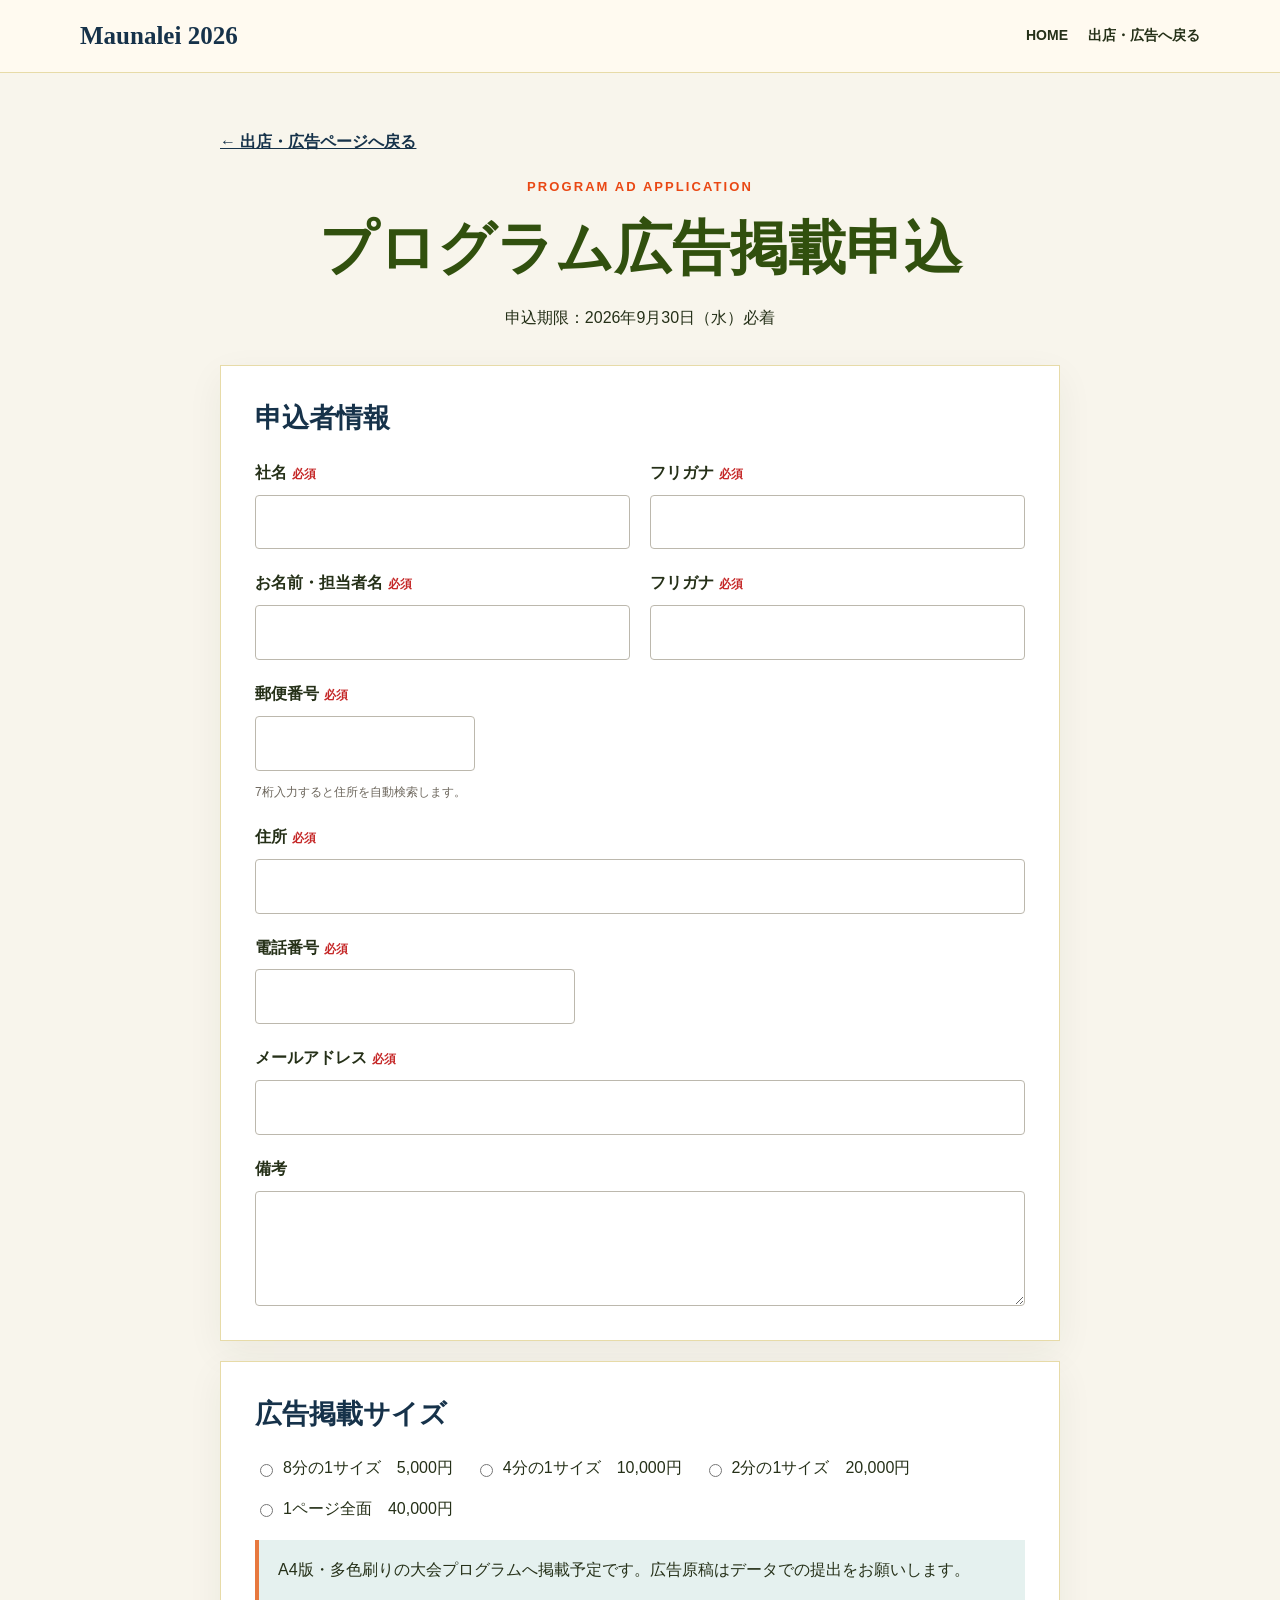
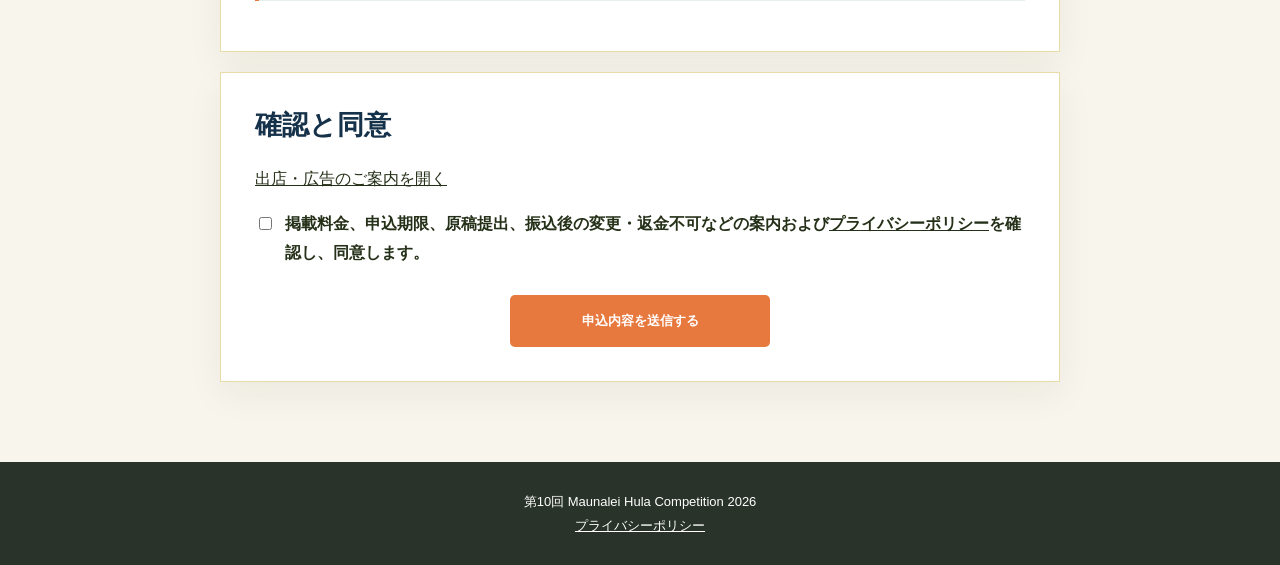
==== 【Web公開用】このフォルダをNetlifyへアップロード/apply-ad.html @ 2a43e530 "Add files via upload" ====
<!doctype html><html lang="ja"><head><meta charset="utf-8"><meta name="viewport" content="width=device-width,initial-scale=1"><title>広告掲載申込｜Maunalei 2026</title><link rel="stylesheet" href="assets/css/style.css"><link rel="stylesheet" href="assets/css/themes.css"><link rel="stylesheet" href="assets/css/forms.css"><link rel="stylesheet" href="assets/css/postal.css"></head><body class="theme-vendor form-page"><header class="site-header"><div class="wrap nav"><a class="brand" href="index.html">Maunalei 2026</a><nav class="nav-links"><a href="index.html">HOME</a><a href="vendor-ad.html">出店・広告へ戻る</a></nav></div></header><main class="form-shell"><a class="back-link" href="vendor-ad.html">← 出店・広告ページへ戻る</a><div class="form-intro"><div class="eyebrow">PROGRAM AD APPLICATION</div><h1>プログラム広告掲載申込</h1><p>申込期限：2026年9月30日（水）必着</p></div>
<form data-application-form data-endpoint="https://script.google.com/macros/s/AKfycbw7KY9fPg0mv81CqtZXrT9VL-wECksbl3kH8fdO5yrPOj6KPlvKmMsAXlHDS20a4E1LGg/exec" action="https://script.google.com/macros/s/AKfycbw7KY9fPg0mv81CqtZXrT9VL-wECksbl3kH8fdO5yrPOj6KPlvKmMsAXlHDS20a4E1LGg/exec" method="post" target="submission-frame"><input type="hidden" name="formType" value="ad"><section class="form-card"><h2>申込者情報</h2><div class="fields"><div class="field"><label>社名<span class="required">必須</span></label><input name="companyName" required></div><div class="field"><label>フリガナ<span class="required">必須</span></label><input name="companyKana" required></div><div class="field"><label>お名前・担当者名<span class="required">必須</span></label><input name="contactName" required></div><div class="field"><label>フリガナ<span class="required">必須</span></label><input name="contactKana" required></div><div class="field full postal-compact"><label>郵便番号<span class="required">必須</span></label><input name="postalCode" required></div><div class="field full"><label>住所<span class="required">必須</span></label><input name="address" required></div><div class="field full phone-compact"><label>電話番号<span class="required">必須</span></label><input name="phone" type="tel" required></div><div class="field full"><label>メールアドレス<span class="required">必須</span></label><input name="email" type="email" required></div><div class="field full"><label>備考</label><textarea name="notes"></textarea></div></div></section>
<section class="form-card"><h2>広告掲載サイズ</h2><div class="choices"><label class="choice"><input type="radio" name="adSize" value="8分の1サイズ 5,000円" required>8分の1サイズ　5,000円</label><label class="choice"><input type="radio" name="adSize" value="4分の1サイズ 10,000円">4分の1サイズ　10,000円</label><label class="choice"><input type="radio" name="adSize" value="2分の1サイズ 20,000円">2分の1サイズ　20,000円</label><label class="choice"><input type="radio" name="adSize" value="1ページ全面 40,000円">1ページ全面　40,000円</label></div><p class="form-note">A4版・多色刷りの大会プログラムへ掲載予定です。広告原稿はデータでの提出をお願いします。</p></section>
<section class="form-card"><h2>確認と同意</h2><p><a href="assets/docs/vendor-ad-guide.pdf" target="_blank" rel="noopener">出店・広告のご案内を開く</a></p><label class="agreement"><input type="checkbox" name="agreement" value="同意する" required><span>掲載料金、申込期限、原稿提出、振込後の変更・返金不可などの案内および<a href="privacy.html" target="_blank" rel="noopener">プライバシーポリシー</a>を確認し、同意します。</span></label><div class="submit-row"><button class="button" type="submit">申込内容を送信する</button></div><p class="form-status" role="status"></p></section></form><iframe name="submission-frame" hidden></iframe></main><footer class="site-footer"><div>第10回 Maunalei Hula Competition 2026</div><a href="privacy.html">プライバシーポリシー</a></footer><script src="assets/js/forms.js"></script></body></html>
---- 【Web公開用】このフォルダをNetlifyへアップロード/assets/css/style.css ----
:root{--green:#31500e;--green2:#55791d;--yellow:#ffd41f;--orange:#e94814;--cream:#fffaf0;--ink:#253018;--brown:#51443b;--navy:#16324a;--line:#e7dba8;--white:#fff;--max:1120px}*{box-sizing:border-box}html{scroll-behavior:smooth}body{margin:0;background:var(--cream);color:var(--ink);font-family:"Noto Sans JP","Yu Gothic",sans-serif;line-height:1.8}img{display:block;max-width:100%;height:auto}a{color:inherit}.wrap{width:min(var(--max),calc(100% - 40px));margin:auto}.site-header{position:sticky;top:0;z-index:30;background:rgba(255,250,240,.96);border-bottom:1px solid var(--line);backdrop-filter:blur(10px)}.nav{min-height:72px;display:flex;align-items:center;justify-content:space-between;gap:24px}.brand{font:800 25px Georgia,serif;color:var(--green);text-decoration:none}.nav-links{display:flex;align-items:center;gap:20px}.nav-links a{text-decoration:none;font-size:14px;font-weight:800}.menu-button{display:none;border:0;background:var(--green);color:#fff;padding:9px 13px;border-radius:4px;font-weight:800}.hero{padding:100px 0;background:linear-gradient(135deg,var(--yellow),#fff2a1);overflow:hidden}.hero-grid{display:grid;grid-template-columns:1.15fr .85fr;gap:55px;align-items:center}.eyebrow{font-size:13px;letter-spacing:.16em;font-weight:900;color:var(--orange)}h1,h2,h3{line-height:1.35}h1,h2{font-family:"Yu Mincho",serif}h1{margin:12px 0;font-size:clamp(46px,8vw,98px);color:var(--green)}h1 small{display:block;font:800 clamp(24px,4vw,48px)/1.3 "Noto Sans JP",sans-serif}.lead{font-family:"Yu Mincho",serif;font-size:clamp(19px,2.4vw,28px);font-weight:700}.meta{display:flex;flex-wrap:wrap;gap:10px;margin-top:25px}.pill{padding:6px 13px;border:1px solid var(--green);border-radius:999px;background:#ffffff88;font-weight:800}.section{padding:88px 0}.alt{background:#fff2ad}.dark{background:var(--brown);color:#fff}.navy{background:var(--navy);color:#fff}.section-head{text-align:center;max-width:780px;margin:0 auto 42px}.section-head h2{margin:7px 0;font-size:clamp(32px,5vw,52px)}.grid-2,.grid-3,.grid-4{display:grid;gap:22px}.grid-2{grid-template-columns:repeat(2,1fr)}.grid-3{grid-template-columns:repeat(3,1fr)}.grid-4{grid-template-columns:repeat(4,1fr)}.card{background:#fff;border:1px solid var(--line);padding:30px;color:var(--ink)}.card h3{font-size:25px;margin:7px 0}.card .tag{color:var(--orange);font-size:12px;letter-spacing:.12em;font-weight:900}.facts .card{border-top:5px solid var(--green)}.button-row{display:flex;flex-wrap:wrap;justify-content:center;gap:12px;margin-top:30px}.button{display:inline-flex;align-items:center;justify-content:center;min-height:52px;padding:11px 23px;border-radius:5px;background:var(--orange);color:#fff;text-decoration:none;font-weight:900}.button.line{background:#06c755}.button.secondary{background:#fff;color:var(--green);border:1px solid var(--green)}.button.pending{background:#9a9488;cursor:not-allowed}.split{display:grid;grid-template-columns:1fr 1fr;gap:55px;align-items:center}.flyer{max-width:520px;margin:auto;border:10px solid #fff;box-shadow:0 18px 50px #49530f33}.illustration{max-width:430px;margin:auto;background:#fff;padding:20px}.notice{margin-top:25px;padding:20px 24px;background:#fff;border-left:5px solid var(--orange);color:var(--ink)}details{background:#fff;border:1px solid var(--line);color:var(--ink);margin:12px 0}summary{cursor:pointer;padding:18px 22px;font-weight:900}.detail{padding:0 22px 20px}.contact{text-align:center}.contact address{font-style:normal}.contact .button-row{margin-top:22px}.site-footer{padding:28px 20px;text-align:center;background:#293329;color:#fff;font-size:13px}.page-hero{padding:90px 0;text-align:center;background:linear-gradient(135deg,#29480a,#5d8224);color:#fff}.page-hero h1{color:#fff;font-size:clamp(38px,7vw,72px)}.page-hero .eyebrow{color:var(--yellow)}.price{font-size:25px;font-weight:900}.steps{counter-reset:step}.step:before{counter-increment:step;content:"0" counter(step);display:block;font:700 38px Georgia;color:#a9b78a}.check-list{padding-left:1.25em}.check-list li{margin:7px 0}@media(max-width:820px){.hero-grid,.split{grid-template-columns:1fr}.grid-4,.grid-3{grid-template-columns:repeat(2,1fr)}.nav-links{display:none;position:absolute;top:72px;left:0;right:0;padding:18px 20px;background:var(--cream);border-bottom:1px solid var(--line);flex-direction:column;align-items:stretch}.nav-links.open{display:flex}.menu-button{display:block}.hero{text-align:center;padding:72px 0}.meta{justify-content:center}.section{padding:70px 0}}@media(max-width:560px){.wrap{width:calc(100% - 28px)}.grid-2,.grid-3,.grid-4{grid-template-columns:1fr}.hero{padding:58px 0}.page-hero{padding:65px 0}.section{padding:58px 0}.card{padding:24px}.button{width:100%}.nav{min-height:64px}.nav-links{top:64px}}
---- 【Web公開用】このフォルダをNetlifyへアップロード/assets/css/themes.css ----
body.theme-home{--theme:#31500e;--theme2:#55791d;--accent:#e94814;--soft:#fff2ad}
body.theme-competition{--theme:#284b12;--theme2:#557f21;--accent:#ef6c20;--soft:#f4edbd}
body.theme-lei-photo{--theme:#74435a;--theme2:#a75d78;--accent:#c99832;--soft:#f7e8ee}
body.theme-vendor{--theme:#16324a;--theme2:#167a78;--accent:#e7783e;--soft:#e5f1ef}
body:not(.theme-home) .brand{color:var(--theme)}
body:not(.theme-home) .menu-button{background:var(--theme)}
body:not(.theme-home) .page-hero{background:linear-gradient(135deg,var(--theme),var(--theme2))}
body:not(.theme-home) .page-hero .eyebrow{color:#ffe5a1}
body:not(.theme-home) .section-head .eyebrow,body:not(.theme-home) .card .tag{color:var(--accent)}
body:not(.theme-home) .facts .card{border-top-color:var(--theme)}
body:not(.theme-home) .alt{background:var(--soft)}
body:not(.theme-home) .button:not(.line):not(.pending){background:var(--accent)}
body.theme-lei-photo .dark{background:#5d394a}
body.theme-vendor .navy{background:#16324a}
.contact .line-contact{display:inline-flex;min-width:220px}
.theme-home .hero{position:relative;isolation:isolate}
.theme-home .hero:before{content:"";position:absolute;z-index:0;inset:0;background:url("../images/maunalei-illustration.png") center/130% auto no-repeat;opacity:.14;mix-blend-mode:multiply;pointer-events:none}
.theme-home .hero-grid{position:relative;z-index:1;grid-template-columns:1fr}
.theme-home .hero-grid>div{max-width:790px}
.theme-home .hero .illustration{display:none}
@media(max-width:560px){.contact .line-contact{width:min(100%,300px)}}
@media(max-width:820px){.theme-home .hero:before{inset:0;background-position:center;background-size:auto 135%;opacity:.1}.theme-home .hero-grid>div{max-width:none}}
---- 【Web公開用】このフォルダをNetlifyへアップロード/assets/css/forms.css ----
.form-page{background:#f8f5ec}.form-shell{width:min(840px,calc(100% - 40px));margin:55px auto 80px}.form-intro{text-align:center;margin-bottom:32px}.form-intro h1{font-size:clamp(34px,6vw,58px)}.form-card{background:#fff;border:1px solid var(--line);padding:34px;margin:20px 0;box-shadow:0 12px 35px rgba(34,45,20,.06)}.form-card h2{margin:0 0 22px;font-size:27px;color:var(--theme)}.fields{display:grid;grid-template-columns:1fr 1fr;gap:20px}.field{display:grid;gap:7px}.field.full{grid-column:1/-1}.field label,.fieldset-title{font-weight:900}.required{color:#c52828;font-size:12px;margin-left:5px}.field input,.field select,.field textarea{width:100%;padding:12px 13px;border:1px solid #bcb8ad;border-radius:4px;background:#fff;color:var(--ink);font:inherit}.field textarea{min-height:115px;resize:vertical}.choices{display:flex;flex-wrap:wrap;gap:12px 22px}.choice{display:flex;align-items:center;gap:7px}.choice input{width:auto}.form-note{padding:16px 19px;background:var(--soft);border-left:4px solid var(--accent)}.agreement{display:flex;align-items:flex-start;gap:10px;font-weight:800}.agreement input{margin-top:7px}.submit-row{text-align:center;margin-top:28px}.submit-row .button{border:0;cursor:pointer;min-width:260px}.form-status{display:none;margin:18px auto 0;padding:14px;max-width:620px;border-radius:4px}.form-status.show{display:block}.form-status.error{background:#ffe4e4;color:#792222}.form-status.success{background:#e2f5e6;color:#205d2d}.second-work{margin-top:20px;padding-top:25px;border-top:1px dashed #aaa}.back-link{display:inline-block;margin-bottom:18px;color:var(--theme);font-weight:900}@media(max-width:620px){.form-shell{width:calc(100% - 28px);margin-top:35px}.form-card{padding:23px}.fields{grid-template-columns:1fr}.field.full{grid-column:auto}.submit-row .button{width:100%;min-width:0}}
---- 【Web公開用】このフォルダをNetlifyへアップロード/assets/css/postal.css ----
.postal-status{display:block;margin-top:4px;color:#6d675d;font-size:12px}
.postal-status.searching{color:#846312}
.postal-status.success{color:#20713a}
.postal-status.error{color:#a12828}
.phone-compact input{max-width:320px}
.postal-compact input{max-width:220px}
@media(max-width:620px){.phone-compact input,.postal-compact input{max-width:100%}}
.form-status strong{display:block;margin-bottom:6px;text-align:center;font-size:1.25em;font-weight:900}
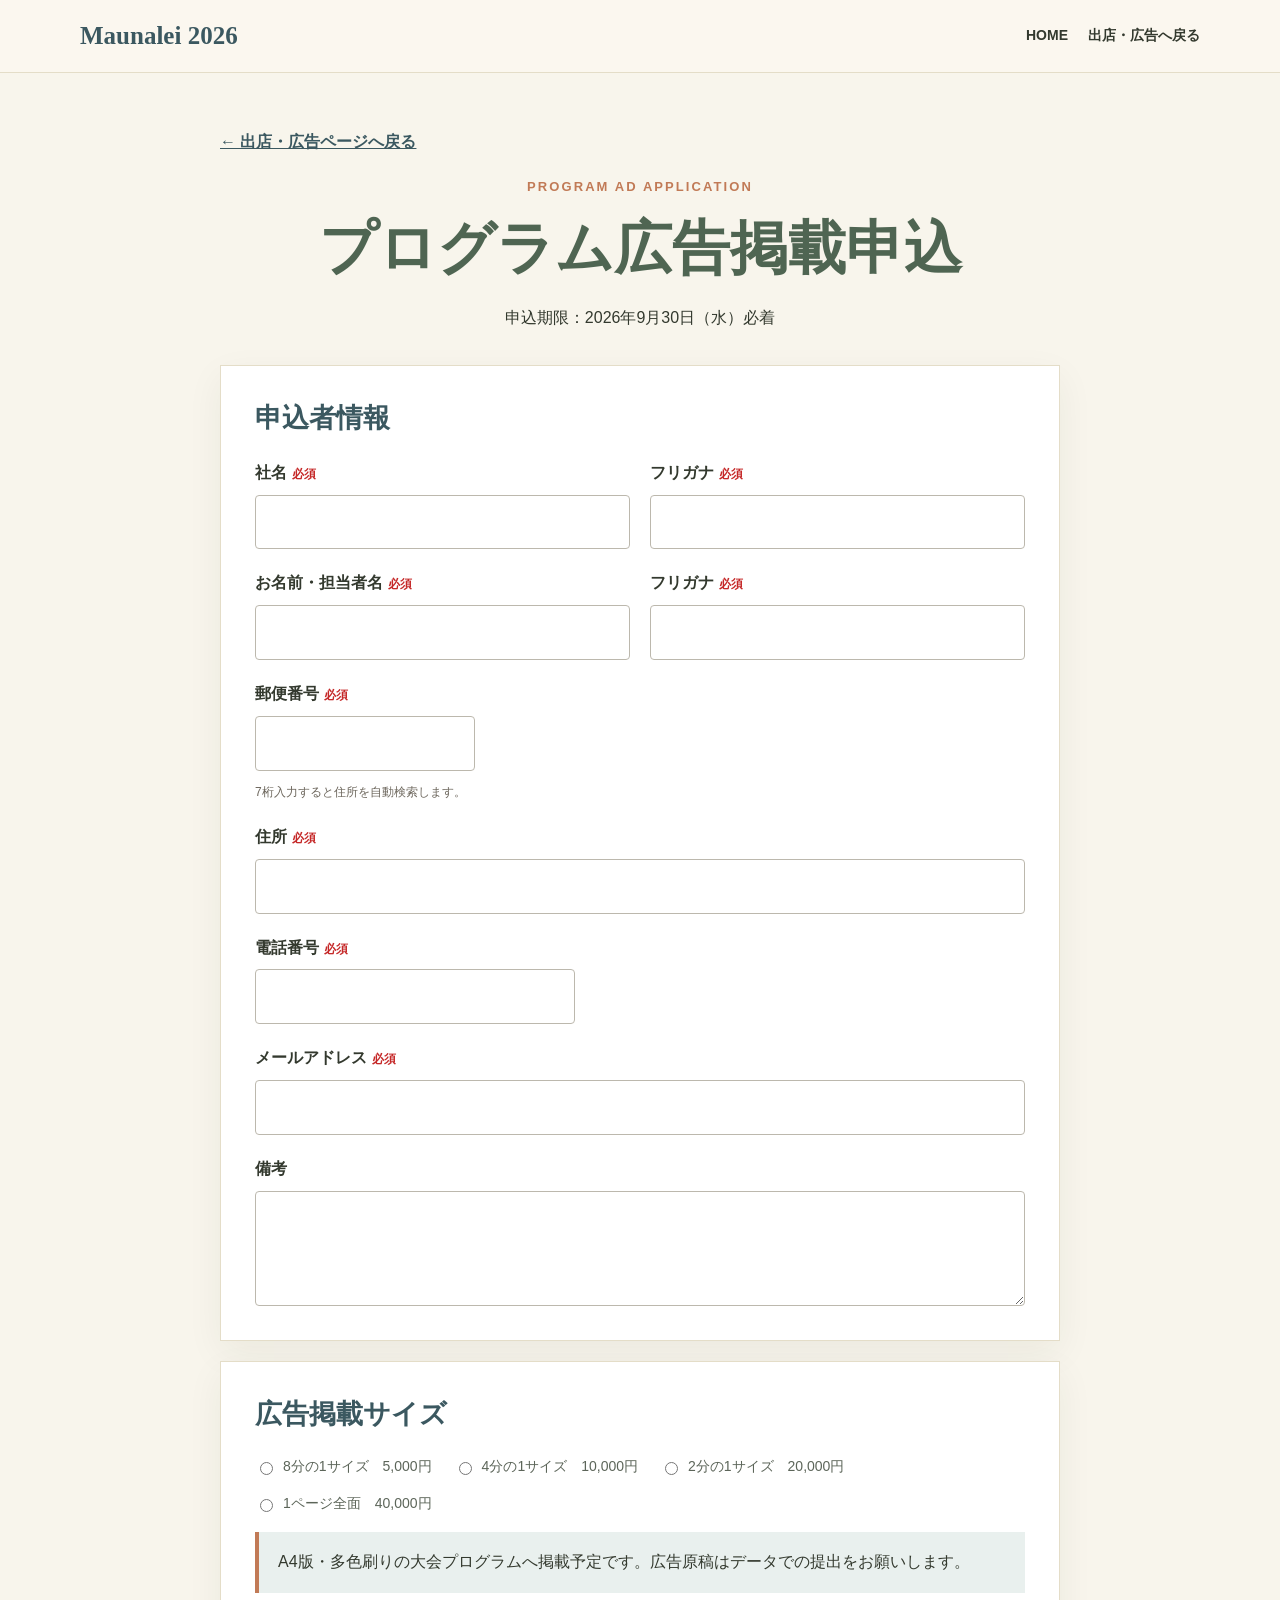
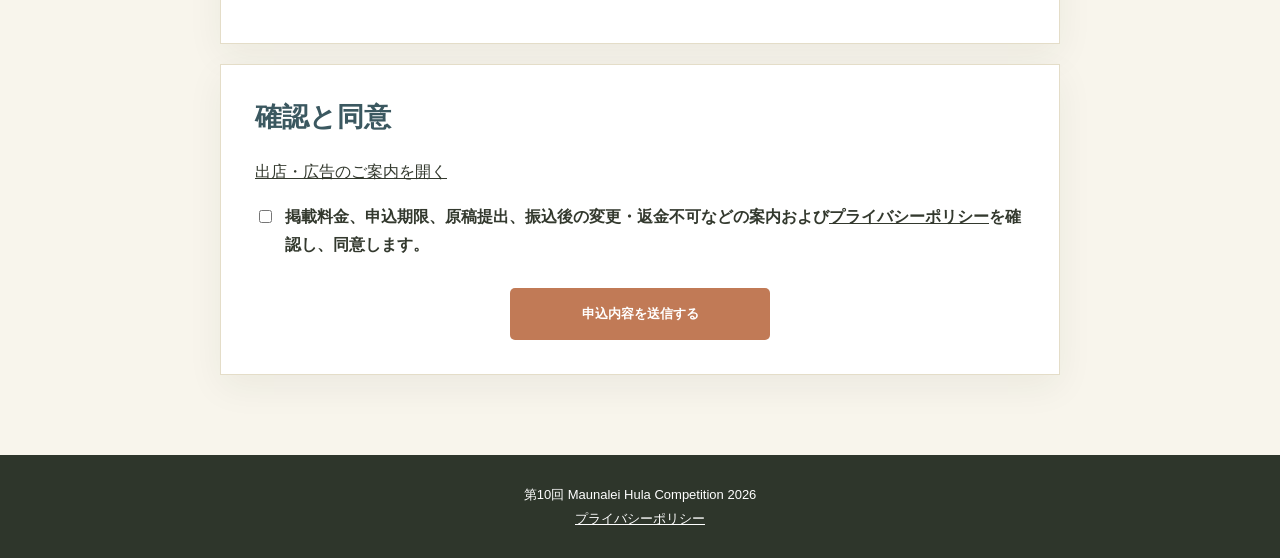
==== commit cf80b125: "SEO対策を追加 - ファビコン設定 - OGP/Twitterカード設定（LINEやSNSでの共有時のプレビュー対応） - イベント構造化データ（JSON-LD）を追加 - canonical UR" ====
--- a/【Web公開用】このフォルダをNetlifyへアップロード/apply-ad.html
+++ b/【Web公開用】このフォルダをNetlifyへアップロード/apply-ad.html
@@ -1,4 +1,4 @@
-<!doctype html><html lang="ja"><head><meta charset="utf-8"><meta name="viewport" content="width=device-width,initial-scale=1"><title>広告掲載申込｜Maunalei 2026</title><link rel="stylesheet" href="assets/css/style.css"><link rel="stylesheet" href="assets/css/themes.css"><link rel="stylesheet" href="assets/css/forms.css"><link rel="stylesheet" href="assets/css/postal.css"></head><body class="theme-vendor form-page"><header class="site-header"><div class="wrap nav"><a class="brand" href="index.html">Maunalei 2026</a><nav class="nav-links"><a href="index.html">HOME</a><a href="vendor-ad.html">出店・広告へ戻る</a></nav></div></header><main class="form-shell"><a class="back-link" href="vendor-ad.html">← 出店・広告ページへ戻る</a><div class="form-intro"><div class="eyebrow">PROGRAM AD APPLICATION</div><h1>プログラム広告掲載申込</h1><p>申込期限：2026年9月30日（水）必着</p></div>
+<!doctype html><html lang="ja"><head><meta charset="utf-8"><meta name="viewport" content="width=device-width,initial-scale=1"><title>広告掲載申込｜Maunalei 2026</title><link rel="icon" href="assets/images/maunalei-illustration.png"><link rel="stylesheet" href="assets/css/style.css"><link rel="stylesheet" href="assets/css/themes.css"><link rel="stylesheet" href="assets/css/forms.css"><link rel="stylesheet" href="assets/css/postal.css"></head><body class="theme-vendor form-page"><header class="site-header"><div class="wrap nav"><a class="brand" href="index.html">Maunalei 2026</a><nav class="nav-links"><a href="index.html">HOME</a><a href="vendor-ad.html">出店・広告へ戻る</a></nav></div></header><main class="form-shell"><a class="back-link" href="vendor-ad.html">← 出店・広告ページへ戻る</a><div class="form-intro"><div class="eyebrow">PROGRAM AD APPLICATION</div><h1>プログラム広告掲載申込</h1><p>申込期限：2026年9月30日（水）必着</p></div>
 <form data-application-form data-endpoint="https://script.google.com/macros/s/AKfycbw7KY9fPg0mv81CqtZXrT9VL-wECksbl3kH8fdO5yrPOj6KPlvKmMsAXlHDS20a4E1LGg/exec" action="https://script.google.com/macros/s/AKfycbw7KY9fPg0mv81CqtZXrT9VL-wECksbl3kH8fdO5yrPOj6KPlvKmMsAXlHDS20a4E1LGg/exec" method="post" target="submission-frame"><input type="hidden" name="formType" value="ad"><section class="form-card"><h2>申込者情報</h2><div class="fields"><div class="field"><label>社名<span class="required">必須</span></label><input name="companyName" required></div><div class="field"><label>フリガナ<span class="required">必須</span></label><input name="companyKana" required></div><div class="field"><label>お名前・担当者名<span class="required">必須</span></label><input name="contactName" required></div><div class="field"><label>フリガナ<span class="required">必須</span></label><input name="contactKana" required></div><div class="field full postal-compact"><label>郵便番号<span class="required">必須</span></label><input name="postalCode" required></div><div class="field full"><label>住所<span class="required">必須</span></label><input name="address" required></div><div class="field full phone-compact"><label>電話番号<span class="required">必須</span></label><input name="phone" type="tel" required></div><div class="field full"><label>メールアドレス<span class="required">必須</span></label><input name="email" type="email" required></div><div class="field full"><label>備考</label><textarea name="notes"></textarea></div></div></section>
 <section class="form-card"><h2>広告掲載サイズ</h2><div class="choices"><label class="choice"><input type="radio" name="adSize" value="8分の1サイズ 5,000円" required>8分の1サイズ　5,000円</label><label class="choice"><input type="radio" name="adSize" value="4分の1サイズ 10,000円">4分の1サイズ　10,000円</label><label class="choice"><input type="radio" name="adSize" value="2分の1サイズ 20,000円">2分の1サイズ　20,000円</label><label class="choice"><input type="radio" name="adSize" value="1ページ全面 40,000円">1ページ全面　40,000円</label></div><p class="form-note">A4版・多色刷りの大会プログラムへ掲載予定です。広告原稿はデータでの提出をお願いします。</p></section>
 <section class="form-card"><h2>確認と同意</h2><p><a href="assets/docs/vendor-ad-guide.pdf" target="_blank" rel="noopener">出店・広告のご案内を開く</a></p><label class="agreement"><input type="checkbox" name="agreement" value="同意する" required><span>掲載料金、申込期限、原稿提出、振込後の変更・返金不可などの案内および<a href="privacy.html" target="_blank" rel="noopener">プライバシーポリシー</a>を確認し、同意します。</span></label><div class="submit-row"><button class="button" type="submit">申込内容を送信する</button></div><p class="form-status" role="status"></p></section></form><iframe name="submission-frame" hidden></iframe></main><footer class="site-footer"><div>第10回 Maunalei Hula Competition 2026</div><a href="privacy.html">プライバシーポリシー</a></footer><script src="assets/js/forms.js"></script></body></html>
--- a/【Web公開用】このフォルダをNetlifyへアップロード/assets/css/style.css
+++ b/【Web公開用】このフォルダをNetlifyへアップロード/assets/css/style.css
@@ -1 +1 @@
-:root{--green:#31500e;--green2:#55791d;--yellow:#ffd41f;--orange:#e94814;--cream:#fffaf0;--ink:#253018;--brown:#51443b;--navy:#16324a;--line:#e7dba8;--white:#fff;--max:1120px}*{box-sizing:border-box}html{scroll-behavior:smooth}body{margin:0;background:var(--cream);color:var(--ink);font-family:"Noto Sans JP","Yu Gothic",sans-serif;line-height:1.8}img{display:block;max-width:100%;height:auto}a{color:inherit}.wrap{width:min(var(--max),calc(100% - 40px));margin:auto}.site-header{position:sticky;top:0;z-index:30;background:rgba(255,250,240,.96);border-bottom:1px solid var(--line);backdrop-filter:blur(10px)}.nav{min-height:72px;display:flex;align-items:center;justify-content:space-between;gap:24px}.brand{font:800 25px Georgia,serif;color:var(--green);text-decoration:none}.nav-links{display:flex;align-items:center;gap:20px}.nav-links a{text-decoration:none;font-size:14px;font-weight:800}.menu-button{display:none;border:0;background:var(--green);color:#fff;padding:9px 13px;border-radius:4px;font-weight:800}.hero{padding:100px 0;background:linear-gradient(135deg,var(--yellow),#fff2a1);overflow:hidden}.hero-grid{display:grid;grid-template-columns:1.15fr .85fr;gap:55px;align-items:center}.eyebrow{font-size:13px;letter-spacing:.16em;font-weight:900;color:var(--orange)}h1,h2,h3{line-height:1.35}h1,h2{font-family:"Yu Mincho",serif}h1{margin:12px 0;font-size:clamp(46px,8vw,98px);color:var(--green)}h1 small{display:block;font:800 clamp(24px,4vw,48px)/1.3 "Noto Sans JP",sans-serif}.lead{font-family:"Yu Mincho",serif;font-size:clamp(19px,2.4vw,28px);font-weight:700}.meta{display:flex;flex-wrap:wrap;gap:10px;margin-top:25px}.pill{padding:6px 13px;border:1px solid var(--green);border-radius:999px;background:#ffffff88;font-weight:800}.section{padding:88px 0}.alt{background:#fff2ad}.dark{background:var(--brown);color:#fff}.navy{background:var(--navy);color:#fff}.section-head{text-align:center;max-width:780px;margin:0 auto 42px}.section-head h2{margin:7px 0;font-size:clamp(32px,5vw,52px)}.grid-2,.grid-3,.grid-4{display:grid;gap:22px}.grid-2{grid-template-columns:repeat(2,1fr)}.grid-3{grid-template-columns:repeat(3,1fr)}.grid-4{grid-template-columns:repeat(4,1fr)}.card{background:#fff;border:1px solid var(--line);padding:30px;color:var(--ink)}.card h3{font-size:25px;margin:7px 0}.card .tag{color:var(--orange);font-size:12px;letter-spacing:.12em;font-weight:900}.facts .card{border-top:5px solid var(--green)}.button-row{display:flex;flex-wrap:wrap;justify-content:center;gap:12px;margin-top:30px}.button{display:inline-flex;align-items:center;justify-content:center;min-height:52px;padding:11px 23px;border-radius:5px;background:var(--orange);color:#fff;text-decoration:none;font-weight:900}.button.line{background:#06c755}.button.secondary{background:#fff;color:var(--green);border:1px solid var(--green)}.button.pending{background:#9a9488;cursor:not-allowed}.split{display:grid;grid-template-columns:1fr 1fr;gap:55px;align-items:center}.flyer{max-width:520px;margin:auto;border:10px solid #fff;box-shadow:0 18px 50px #49530f33}.illustration{max-width:430px;margin:auto;background:#fff;padding:20px}.notice{margin-top:25px;padding:20px 24px;background:#fff;border-left:5px solid var(--orange);color:var(--ink)}details{background:#fff;border:1px solid var(--line);color:var(--ink);margin:12px 0}summary{cursor:pointer;padding:18px 22px;font-weight:900}.detail{padding:0 22px 20px}.contact{text-align:center}.contact address{font-style:normal}.contact .button-row{margin-top:22px}.site-footer{padding:28px 20px;text-align:center;background:#293329;color:#fff;font-size:13px}.page-hero{padding:90px 0;text-align:center;background:linear-gradient(135deg,#29480a,#5d8224);color:#fff}.page-hero h1{color:#fff;font-size:clamp(38px,7vw,72px)}.page-hero .eyebrow{color:var(--yellow)}.price{font-size:25px;font-weight:900}.steps{counter-reset:step}.step:before{counter-increment:step;content:"0" counter(step);display:block;font:700 38px Georgia;color:#a9b78a}.check-list{padding-left:1.25em}.check-list li{margin:7px 0}@media(max-width:820px){.hero-grid,.split{grid-template-columns:1fr}.grid-4,.grid-3{grid-template-columns:repeat(2,1fr)}.nav-links{display:none;position:absolute;top:72px;left:0;right:0;padding:18px 20px;background:var(--cream);border-bottom:1px solid var(--line);flex-direction:column;align-items:stretch}.nav-links.open{display:flex}.menu-button{display:block}.hero{text-align:center;padding:72px 0}.meta{justify-content:center}.section{padding:70px 0}}@media(max-width:560px){.wrap{width:calc(100% - 28px)}.grid-2,.grid-3,.grid-4{grid-template-columns:1fr}.hero{padding:58px 0}.page-hero{padding:65px 0}.section{padding:58px 0}.card{padding:24px}.button{width:100%}.nav{min-height:64px}.nav-links{top:64px}}
+:root{--green:#4F6552;--green2:#7C8B6C;--yellow:#E9DCC0;--orange:#C17A56;--cream:#FBF7EF;--ink:#33392E;--brown:#4A4038;--navy:#3B5860;--line:#E4DDC8;--white:#fff;--max:1120px}*{box-sizing:border-box}html{scroll-behavior:smooth}body{margin:0;background:var(--cream);color:var(--ink);font-family:"Noto Sans JP","Yu Gothic",sans-serif;line-height:1.8}img{display:block;max-width:100%;height:auto}a{color:inherit}.wrap{width:min(var(--max),calc(100% - 40px));margin:auto}.site-header{position:sticky;top:0;z-index:30;background:rgba(251,247,239,.96);border-bottom:1px solid var(--line);backdrop-filter:blur(10px)}.nav{min-height:72px;display:flex;align-items:center;justify-content:space-between;gap:24px}.brand{font:700 25px Georgia,serif;color:var(--green);text-decoration:none}.nav-links{display:flex;align-items:center;gap:20px}.nav-links a{text-decoration:none;font-size:14px;font-weight:600}.menu-button{display:none;border:0;background:var(--green);color:#fff;padding:9px 13px;border-radius:4px;font-weight:600}.hero{padding:100px 0;background:linear-gradient(135deg,var(--yellow),#FBF3E3);overflow:hidden}.hero-grid{display:grid;grid-template-columns:1.15fr .85fr;gap:55px;align-items:center}.eyebrow{font-size:13px;letter-spacing:.16em;font-weight:700;color:var(--orange)}h1,h2,h3{line-height:1.35}h1,h2{font-family:"Yu Mincho",serif}h1{margin:12px 0;font-size:clamp(46px,8vw,98px);color:var(--green)}h1 small{display:block;font:700 clamp(24px,4vw,48px)/1.3 "Noto Sans JP",sans-serif}.lead{font-family:"Yu Mincho",serif;font-size:clamp(19px,2.4vw,28px);font-weight:700}.meta{display:flex;flex-wrap:wrap;gap:10px;margin-top:25px}.pill{padding:6px 13px;border:1px solid var(--green);border-radius:999px;background:#ffffff88;font-weight:600}.section{padding:88px 0}.alt{background:#F0ECDD}.dark{background:var(--brown);color:#fff}.navy{background:var(--navy);color:#fff}.section-head{text-align:center;max-width:780px;margin:0 auto 42px}.section-head h2{margin:7px 0;font-size:clamp(32px,5vw,52px)}.grid-2,.grid-3,.grid-4{display:grid;gap:22px}.grid-2{grid-template-columns:repeat(2,1fr)}.grid-3{grid-template-columns:repeat(3,1fr)}.grid-4{grid-template-columns:repeat(4,1fr)}.card{background:#fff;border:1px solid var(--line);padding:30px;color:var(--ink)}.card h3{font-size:25px;margin:7px 0}.card .tag{color:var(--orange);font-size:12px;letter-spacing:.12em;font-weight:700}.facts .card{border-top:5px solid var(--green)}.button-row{display:flex;flex-wrap:wrap;justify-content:center;gap:12px;margin-top:30px}.button{display:inline-flex;align-items:center;justify-content:center;min-height:52px;padding:11px 23px;border-radius:5px;background:var(--orange);color:#fff;text-decoration:none;font-weight:700}.button.line{background:#06c755}.button.secondary{background:#fff;color:var(--green);border:1px solid var(--green)}.button.pending{background:#9a9488;cursor:not-allowed}.split{display:grid;grid-template-columns:1fr 1fr;gap:55px;align-items:center}.flyer{max-width:520px;margin:auto;border:10px solid #fff;box-shadow:0 18px 50px #3B4A3833}.illustration{max-width:430px;margin:auto;background:#fff;padding:20px}.notice{margin-top:25px;padding:20px 24px;background:#fff;border-left:5px solid var(--orange);color:var(--ink)}details{background:#fff;border:1px solid var(--line);color:var(--ink);margin:12px 0}summary{cursor:pointer;padding:18px 22px;font-weight:700}.detail{padding:0 22px 20px}.contact{text-align:center}.contact address{font-style:normal}.contact .button-row{margin-top:22px}.site-footer{padding:28px 20px;text-align:center;background:#2E362B;color:#fff;font-size:13px}.page-hero{padding:90px 0;text-align:center;background:linear-gradient(135deg,var(--green),var(--green2));color:#fff}.page-hero h1{color:#fff;font-size:clamp(38px,7vw,72px)}.page-hero .eyebrow{color:var(--yellow)}.price{font-size:25px;font-weight:700}.steps{counter-reset:step}.step:before{counter-increment:step;content:"0" counter(step);display:block;font:700 38px Georgia;color:#B7C0A6}.check-list{padding-left:1.25em}.check-list li{margin:7px 0}@media(max-width:820px){.hero-grid,.split{grid-template-columns:1fr}.grid-4,.grid-3{grid-template-columns:repeat(2,1fr)}.nav-links{display:none;position:absolute;top:72px;left:0;right:0;padding:18px 20px;background:var(--cream);border-bottom:1px solid var(--line);flex-direction:column;align-items:stretch}.nav-links.open{display:flex}.menu-button{display:block}.hero{text-align:center;padding:72px 0}.meta{justify-content:center}.section{padding:70px 0}}@media(max-width:560px){.wrap{width:calc(100% - 28px)}.grid-2,.grid-3,.grid-4{grid-template-columns:1fr}.hero{padding:58px 0}.page-hero{padding:65px 0}.section{padding:58px 0}.card{padding:24px}.button{width:100%}.nav{min-height:64px}.nav-links{top:64px}}
--- a/【Web公開用】このフォルダをNetlifyへアップロード/assets/css/themes.css
+++ b/【Web公開用】このフォルダをNetlifyへアップロード/assets/css/themes.css
@@ -1,17 +1,17 @@
-body.theme-home{--theme:#31500e;--theme2:#55791d;--accent:#e94814;--soft:#fff2ad}
-body.theme-competition{--theme:#284b12;--theme2:#557f21;--accent:#ef6c20;--soft:#f4edbd}
-body.theme-lei-photo{--theme:#74435a;--theme2:#a75d78;--accent:#c99832;--soft:#f7e8ee}
-body.theme-vendor{--theme:#16324a;--theme2:#167a78;--accent:#e7783e;--soft:#e5f1ef}
+body.theme-home{--theme:#4F6552;--theme2:#7C8B6C;--accent:#C17A56;--soft:#F0ECDD}
+body.theme-competition{--theme:#54684A;--theme2:#7C8B6C;--accent:#C17A56;--soft:#EEEEDF}
+body.theme-lei-photo{--theme:#8A6070;--theme2:#B08494;--accent:#C17A56;--soft:#F3EAEC}
+body.theme-vendor{--theme:#3B5860;--theme2:#5C8078;--accent:#C17A56;--soft:#E9F0EE}
 body:not(.theme-home) .brand{color:var(--theme)}
 body:not(.theme-home) .menu-button{background:var(--theme)}
 body:not(.theme-home) .page-hero{background:linear-gradient(135deg,var(--theme),var(--theme2))}
-body:not(.theme-home) .page-hero .eyebrow{color:#ffe5a1}
+body:not(.theme-home) .page-hero .eyebrow{color:#EEDFC4}
 body:not(.theme-home) .section-head .eyebrow,body:not(.theme-home) .card .tag{color:var(--accent)}
 body:not(.theme-home) .facts .card{border-top-color:var(--theme)}
 body:not(.theme-home) .alt{background:var(--soft)}
 body:not(.theme-home) .button:not(.line):not(.pending){background:var(--accent)}
-body.theme-lei-photo .dark{background:#5d394a}
-body.theme-vendor .navy{background:#16324a}
+body.theme-lei-photo .dark{background:#6B4E5A}
+body.theme-vendor .navy{background:#3B5860}
 .contact .line-contact{display:inline-flex;min-width:220px}
 .theme-home .hero{position:relative;isolation:isolate}
 .theme-home .hero:before{content:"";position:absolute;z-index:0;inset:0;background:url("../images/maunalei-illustration.png") center/130% auto no-repeat;opacity:.14;mix-blend-mode:multiply;pointer-events:none}
--- a/【Web公開用】このフォルダをNetlifyへアップロード/assets/css/forms.css
+++ b/【Web公開用】このフォルダをNetlifyへアップロード/assets/css/forms.css
@@ -1 +1 @@
-.form-page{background:#f8f5ec}.form-shell{width:min(840px,calc(100% - 40px));margin:55px auto 80px}.form-intro{text-align:center;margin-bottom:32px}.form-intro h1{font-size:clamp(34px,6vw,58px)}.form-card{background:#fff;border:1px solid var(--line);padding:34px;margin:20px 0;box-shadow:0 12px 35px rgba(34,45,20,.06)}.form-card h2{margin:0 0 22px;font-size:27px;color:var(--theme)}.fields{display:grid;grid-template-columns:1fr 1fr;gap:20px}.field{display:grid;gap:7px}.field.full{grid-column:1/-1}.field label,.fieldset-title{font-weight:900}.required{color:#c52828;font-size:12px;margin-left:5px}.field input,.field select,.field textarea{width:100%;padding:12px 13px;border:1px solid #bcb8ad;border-radius:4px;background:#fff;color:var(--ink);font:inherit}.field textarea{min-height:115px;resize:vertical}.choices{display:flex;flex-wrap:wrap;gap:12px 22px}.choice{display:flex;align-items:center;gap:7px}.choice input{width:auto}.form-note{padding:16px 19px;background:var(--soft);border-left:4px solid var(--accent)}.agreement{display:flex;align-items:flex-start;gap:10px;font-weight:800}.agreement input{margin-top:7px}.submit-row{text-align:center;margin-top:28px}.submit-row .button{border:0;cursor:pointer;min-width:260px}.form-status{display:none;margin:18px auto 0;padding:14px;max-width:620px;border-radius:4px}.form-status.show{display:block}.form-status.error{background:#ffe4e4;color:#792222}.form-status.success{background:#e2f5e6;color:#205d2d}.second-work{margin-top:20px;padding-top:25px;border-top:1px dashed #aaa}.back-link{display:inline-block;margin-bottom:18px;color:var(--theme);font-weight:900}@media(max-width:620px){.form-shell{width:calc(100% - 28px);margin-top:35px}.form-card{padding:23px}.fields{grid-template-columns:1fr}.field.full{grid-column:auto}.submit-row .button{width:100%;min-width:0}}
+.form-page{background:#f8f5ec}.form-shell{width:min(840px,calc(100% - 40px));margin:55px auto 80px}.form-intro{text-align:center;margin-bottom:32px}.form-intro h1{font-size:clamp(34px,6vw,58px)}.form-card{background:#fff;border:1px solid var(--line);padding:34px;margin:20px 0;box-shadow:0 12px 35px rgba(34,45,20,.06)}.form-card h2{margin:0 0 22px;font-size:27px;color:var(--theme)}.fields{display:grid;grid-template-columns:1fr 1fr;gap:20px}.field{display:grid;gap:7px}.field.full{grid-column:1/-1}.field label{font-weight:700}.fieldset-title{display:block;font-weight:700;font-size:18px;color:var(--theme);margin-bottom:4px}.required{color:#c52828;font-size:12px;margin-left:5px}.field input,.field select,.field textarea{width:100%;padding:12px 13px;border:1px solid #bcb8ad;border-radius:4px;background:#fff;color:var(--ink);font:inherit}.field textarea{min-height:115px;resize:vertical}.choices{display:flex;flex-wrap:wrap;gap:12px 22px}.choice{display:flex;align-items:center;gap:7px;font-size:14px;font-weight:400;color:#5c6559}.choice input{width:auto}.form-note{padding:16px 19px;background:var(--soft);border-left:4px solid var(--accent)}.fee-breakdown{background:var(--soft);padding:16px 19px;border-radius:4px}.fee-breakdown p{margin:5px 0;font-size:15px;color:var(--ink)}.fee-breakdown .fee-total{margin-top:10px;padding-top:10px;border-top:1px dashed #bbb;font-size:20px;font-weight:700;color:var(--theme)}.agreement{display:flex;align-items:flex-start;gap:10px;font-weight:600}.agreement input{margin-top:7px}.submit-row{text-align:center;margin-top:28px}.submit-row .button{border:0;cursor:pointer;min-width:260px}.form-status{display:none;margin:18px auto 0;padding:14px;max-width:620px;border-radius:4px}.form-status.show{display:block}.form-status.error{background:#ffe4e4;color:#792222}.form-status.success{background:#e2f5e6;color:#205d2d}.second-work{margin-top:20px;padding-top:25px;border-top:1px dashed #aaa}.back-link{display:inline-block;margin-bottom:18px;color:var(--theme);font-weight:700}@media(max-width:620px){.form-shell{width:calc(100% - 28px);margin-top:35px}.form-card{padding:23px}.fields{grid-template-columns:1fr}.field.full{grid-column:auto}.submit-row .button{width:100%;min-width:0}}
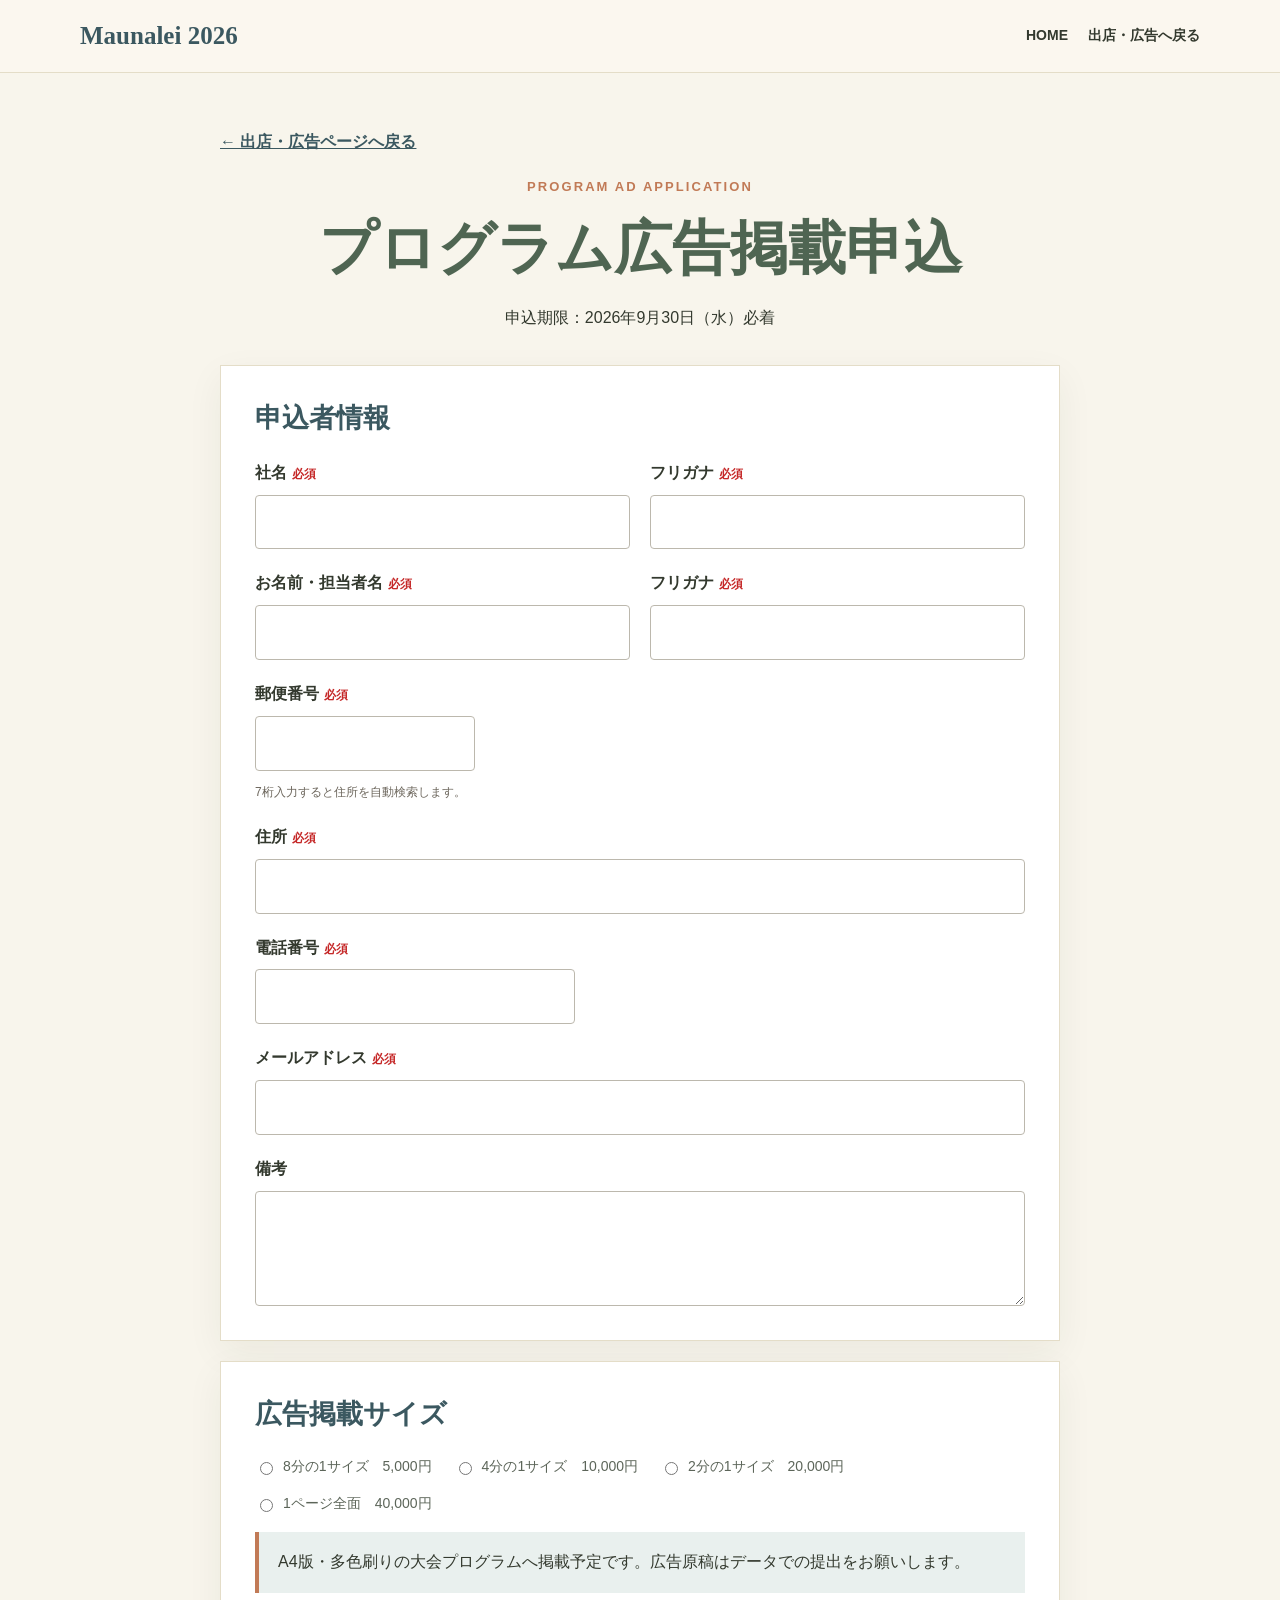
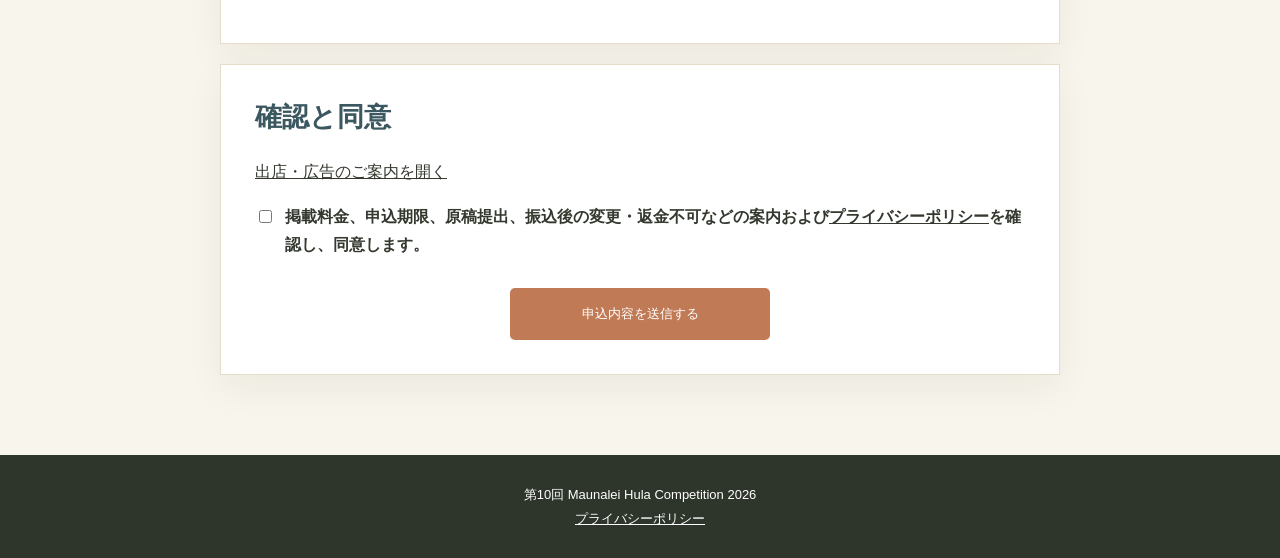
==== commit 8c351fc7: "PDFを端末に依存せず閲覧・印刷できる専用ビューアを追加 - pdf-viewer.html を新規作成(PDF.js同梱、日本語CMap付き)。表示・印刷・ダウンロードに対応 - レイ・フォト・出店" ====
--- a/【Web公開用】このフォルダをNetlifyへアップロード/apply-ad.html
+++ b/【Web公開用】このフォルダをNetlifyへアップロード/apply-ad.html
@@ -1,4 +1,4 @@
-<!doctype html><html lang="ja"><head><meta charset="utf-8"><meta name="viewport" content="width=device-width,initial-scale=1"><title>広告掲載申込｜Maunalei 2026</title><link rel="icon" href="assets/images/maunalei-illustration.png"><link rel="stylesheet" href="assets/css/style.css"><link rel="stylesheet" href="assets/css/themes.css"><link rel="stylesheet" href="assets/css/forms.css"><link rel="stylesheet" href="assets/css/postal.css"></head><body class="theme-vendor form-page"><header class="site-header"><div class="wrap nav"><a class="brand" href="index.html">Maunalei 2026</a><nav class="nav-links"><a href="index.html">HOME</a><a href="vendor-ad.html">出店・広告へ戻る</a></nav></div></header><main class="form-shell"><a class="back-link" href="vendor-ad.html">← 出店・広告ページへ戻る</a><div class="form-intro"><div class="eyebrow">PROGRAM AD APPLICATION</div><h1>プログラム広告掲載申込</h1><p>申込期限：2026年9月30日（水）必着</p></div>
-<form data-application-form data-endpoint="https://script.google.com/macros/s/AKfycbw7KY9fPg0mv81CqtZXrT9VL-wECksbl3kH8fdO5yrPOj6KPlvKmMsAXlHDS20a4E1LGg/exec" action="https://script.google.com/macros/s/AKfycbw7KY9fPg0mv81CqtZXrT9VL-wECksbl3kH8fdO5yrPOj6KPlvKmMsAXlHDS20a4E1LGg/exec" method="post" target="submission-frame"><input type="hidden" name="formType" value="ad"><section class="form-card"><h2>申込者情報</h2><div class="fields"><div class="field"><label>社名<span class="required">必須</span></label><input name="companyName" required></div><div class="field"><label>フリガナ<span class="required">必須</span></label><input name="companyKana" required></div><div class="field"><label>お名前・担当者名<span class="required">必須</span></label><input name="contactName" required></div><div class="field"><label>フリガナ<span class="required">必須</span></label><input name="contactKana" required></div><div class="field full postal-compact"><label>郵便番号<span class="required">必須</span></label><input name="postalCode" required></div><div class="field full"><label>住所<span class="required">必須</span></label><input name="address" required></div><div class="field full phone-compact"><label>電話番号<span class="required">必須</span></label><input name="phone" type="tel" required></div><div class="field full"><label>メールアドレス<span class="required">必須</span></label><input name="email" type="email" required></div><div class="field full"><label>備考</label><textarea name="notes"></textarea></div></div></section>
-<section class="form-card"><h2>広告掲載サイズ</h2><div class="choices"><label class="choice"><input type="radio" name="adSize" value="8分の1サイズ 5,000円" required>8分の1サイズ　5,000円</label><label class="choice"><input type="radio" name="adSize" value="4分の1サイズ 10,000円">4分の1サイズ　10,000円</label><label class="choice"><input type="radio" name="adSize" value="2分の1サイズ 20,000円">2分の1サイズ　20,000円</label><label class="choice"><input type="radio" name="adSize" value="1ページ全面 40,000円">1ページ全面　40,000円</label></div><p class="form-note">A4版・多色刷りの大会プログラムへ掲載予定です。広告原稿はデータでの提出をお願いします。</p></section>
-<section class="form-card"><h2>確認と同意</h2><p><a href="assets/docs/vendor-ad-guide.pdf" target="_blank" rel="noopener">出店・広告のご案内を開く</a></p><label class="agreement"><input type="checkbox" name="agreement" value="同意する" required><span>掲載料金、申込期限、原稿提出、振込後の変更・返金不可などの案内および<a href="privacy.html" target="_blank" rel="noopener">プライバシーポリシー</a>を確認し、同意します。</span></label><div class="submit-row"><button class="button" type="submit">申込内容を送信する</button></div><p class="form-status" role="status"></p></section></form><iframe name="submission-frame" hidden></iframe></main><footer class="site-footer"><div>第10回 Maunalei Hula Competition 2026</div><a href="privacy.html">プライバシーポリシー</a></footer><script src="assets/js/forms.js"></script></body></html>
+<!doctype html><html lang="ja"><head><meta charset="utf-8"><meta name="viewport" content="width=device-width,initial-scale=1"><title>広告掲載申込｜Maunalei 2026</title><link rel="icon" href="assets/images/maunalei-illustration.png"><link rel="stylesheet" href="assets/css/style.css"><link rel="stylesheet" href="assets/css/themes.css"><link rel="stylesheet" href="assets/css/forms.css"><link rel="stylesheet" href="assets/css/postal.css"></head><body class="theme-vendor form-page"><header class="site-header"><div class="wrap nav"><a class="brand" href="index.html">Maunalei 2026</a><nav class="nav-links"><a href="index.html">HOME</a><a href="vendor-ad.html">出店・広告へ戻る</a></nav></div></header><main class="form-shell"><a class="back-link" href="vendor-ad.html">← 出店・広告ページへ戻る</a><div class="form-intro"><div class="eyebrow">PROGRAM AD APPLICATION</div><h1>プログラム広告掲載申込</h1><p>申込期限：2026年9月30日（水）必着</p></div>
+<form data-application-form data-endpoint="https://script.google.com/macros/s/AKfycbw7KY9fPg0mv81CqtZXrT9VL-wECksbl3kH8fdO5yrPOj6KPlvKmMsAXlHDS20a4E1LGg/exec" action="https://script.google.com/macros/s/AKfycbw7KY9fPg0mv81CqtZXrT9VL-wECksbl3kH8fdO5yrPOj6KPlvKmMsAXlHDS20a4E1LGg/exec" method="post" target="submission-frame"><input type="hidden" name="formType" value="ad"><section class="form-card"><h2>申込者情報</h2><div class="fields"><div class="field"><label>社名<span class="required">必須</span></label><input name="companyName" required></div><div class="field"><label>フリガナ<span class="required">必須</span></label><input name="companyKana" required></div><div class="field"><label>お名前・担当者名<span class="required">必須</span></label><input name="contactName" required></div><div class="field"><label>フリガナ<span class="required">必須</span></label><input name="contactKana" required></div><div class="field full postal-compact"><label>郵便番号<span class="required">必須</span></label><input name="postalCode" required></div><div class="field full"><label>住所<span class="required">必須</span></label><input name="address" required></div><div class="field full phone-compact"><label>電話番号<span class="required">必須</span></label><input name="phone" type="tel" required></div><div class="field full"><label>メールアドレス<span class="required">必須</span></label><input name="email" type="email" required></div><div class="field full"><label>備考</label><textarea name="notes"></textarea></div></div></section>
+<section class="form-card"><h2>広告掲載サイズ</h2><div class="choices"><label class="choice"><input type="radio" name="adSize" value="8分の1サイズ 5,000円" required>8分の1サイズ　5,000円</label><label class="choice"><input type="radio" name="adSize" value="4分の1サイズ 10,000円">4分の1サイズ　10,000円</label><label class="choice"><input type="radio" name="adSize" value="2分の1サイズ 20,000円">2分の1サイズ　20,000円</label><label class="choice"><input type="radio" name="adSize" value="1ページ全面 40,000円">1ページ全面　40,000円</label></div><p class="form-note">A4版・多色刷りの大会プログラムへ掲載予定です。広告原稿はデータでの提出をお願いします。</p></section>
+<section class="form-card"><h2>確認と同意</h2><p><a href="pdf-viewer.html?doc=guide" target="_blank" rel="noopener">出店・広告のご案内を開く</a></p><label class="agreement"><input type="checkbox" name="agreement" value="同意する" required><span>掲載料金、申込期限、原稿提出、振込後の変更・返金不可などの案内および<a href="privacy.html" target="_blank" rel="noopener">プライバシーポリシー</a>を確認し、同意します。</span></label><div class="submit-row"><button class="button" type="submit">申込内容を送信する</button></div><p class="form-status" role="status"></p></section></form><iframe name="submission-frame" hidden></iframe></main><footer class="site-footer"><div>第10回 Maunalei Hula Competition 2026</div><a href="privacy.html">プライバシーポリシー</a></footer><script src="assets/js/forms.js"></script></body></html>
--- a/【Web公開用】このフォルダをNetlifyへアップロード/assets/css/style.css
+++ b/【Web公開用】このフォルダをNetlifyへアップロード/assets/css/style.css
@@ -1 +1 @@
-:root{--green:#4F6552;--green2:#7C8B6C;--yellow:#E9DCC0;--orange:#C17A56;--cream:#FBF7EF;--ink:#33392E;--brown:#4A4038;--navy:#3B5860;--line:#E4DDC8;--white:#fff;--max:1120px}*{box-sizing:border-box}html{scroll-behavior:smooth}body{margin:0;background:var(--cream);color:var(--ink);font-family:"Noto Sans JP","Yu Gothic",sans-serif;line-height:1.8}img{display:block;max-width:100%;height:auto}a{color:inherit}.wrap{width:min(var(--max),calc(100% - 40px));margin:auto}.site-header{position:sticky;top:0;z-index:30;background:rgba(251,247,239,.96);border-bottom:1px solid var(--line);backdrop-filter:blur(10px)}.nav{min-height:72px;display:flex;align-items:center;justify-content:space-between;gap:24px}.brand{font:700 25px Georgia,serif;color:var(--green);text-decoration:none}.nav-links{display:flex;align-items:center;gap:20px}.nav-links a{text-decoration:none;font-size:14px;font-weight:600}.menu-button{display:none;border:0;background:var(--green);color:#fff;padding:9px 13px;border-radius:4px;font-weight:600}.hero{padding:100px 0;background:linear-gradient(135deg,var(--yellow),#FBF3E3);overflow:hidden}.hero-grid{display:grid;grid-template-columns:1.15fr .85fr;gap:55px;align-items:center}.eyebrow{font-size:13px;letter-spacing:.16em;font-weight:700;color:var(--orange)}h1,h2,h3{line-height:1.35}h1,h2{font-family:"Yu Mincho",serif}h1{margin:12px 0;font-size:clamp(46px,8vw,98px);color:var(--green)}h1 small{display:block;font:700 clamp(24px,4vw,48px)/1.3 "Noto Sans JP",sans-serif}.lead{font-family:"Yu Mincho",serif;font-size:clamp(19px,2.4vw,28px);font-weight:700}.meta{display:flex;flex-wrap:wrap;gap:10px;margin-top:25px}.pill{padding:6px 13px;border:1px solid var(--green);border-radius:999px;background:#ffffff88;font-weight:600}.section{padding:88px 0}.alt{background:#F0ECDD}.dark{background:var(--brown);color:#fff}.navy{background:var(--navy);color:#fff}.section-head{text-align:center;max-width:780px;margin:0 auto 42px}.section-head h2{margin:7px 0;font-size:clamp(32px,5vw,52px)}.grid-2,.grid-3,.grid-4{display:grid;gap:22px}.grid-2{grid-template-columns:repeat(2,1fr)}.grid-3{grid-template-columns:repeat(3,1fr)}.grid-4{grid-template-columns:repeat(4,1fr)}.card{background:#fff;border:1px solid var(--line);padding:30px;color:var(--ink)}.card h3{font-size:25px;margin:7px 0}.card .tag{color:var(--orange);font-size:12px;letter-spacing:.12em;font-weight:700}.facts .card{border-top:5px solid var(--green)}.button-row{display:flex;flex-wrap:wrap;justify-content:center;gap:12px;margin-top:30px}.button{display:inline-flex;align-items:center;justify-content:center;min-height:52px;padding:11px 23px;border-radius:5px;background:var(--orange);color:#fff;text-decoration:none;font-weight:700}.button.line{background:#06c755}.button.secondary{background:#fff;color:var(--green);border:1px solid var(--green)}.button.pending{background:#9a9488;cursor:not-allowed}.split{display:grid;grid-template-columns:1fr 1fr;gap:55px;align-items:center}.flyer{max-width:520px;margin:auto;border:10px solid #fff;box-shadow:0 18px 50px #3B4A3833}.illustration{max-width:430px;margin:auto;background:#fff;padding:20px}.notice{margin-top:25px;padding:20px 24px;background:#fff;border-left:5px solid var(--orange);color:var(--ink)}details{background:#fff;border:1px solid var(--line);color:var(--ink);margin:12px 0}summary{cursor:pointer;padding:18px 22px;font-weight:700}.detail{padding:0 22px 20px}.contact{text-align:center}.contact address{font-style:normal}.contact .button-row{margin-top:22px}.site-footer{padding:28px 20px;text-align:center;background:#2E362B;color:#fff;font-size:13px}.page-hero{padding:90px 0;text-align:center;background:linear-gradient(135deg,var(--green),var(--green2));color:#fff}.page-hero h1{color:#fff;font-size:clamp(38px,7vw,72px)}.page-hero .eyebrow{color:var(--yellow)}.price{font-size:25px;font-weight:700}.steps{counter-reset:step}.step:before{counter-increment:step;content:"0" counter(step);display:block;font:700 38px Georgia;color:#B7C0A6}.check-list{padding-left:1.25em}.check-list li{margin:7px 0}@media(max-width:820px){.hero-grid,.split{grid-template-columns:1fr}.grid-4,.grid-3{grid-template-columns:repeat(2,1fr)}.nav-links{display:none;position:absolute;top:72px;left:0;right:0;padding:18px 20px;background:var(--cream);border-bottom:1px solid var(--line);flex-direction:column;align-items:stretch}.nav-links.open{display:flex}.menu-button{display:block}.hero{text-align:center;padding:72px 0}.meta{justify-content:center}.section{padding:70px 0}}@media(max-width:560px){.wrap{width:calc(100% - 28px)}.grid-2,.grid-3,.grid-4{grid-template-columns:1fr}.hero{padding:58px 0}.page-hero{padding:65px 0}.section{padding:58px 0}.card{padding:24px}.button{width:100%}.nav{min-height:64px}.nav-links{top:64px}}
+:root{--green:#4F6552;--green2:#7C8B6C;--yellow:#E9DCC0;--orange:#C17A56;--cream:#FBF7EF;--ink:#33392E;--brown:#4A4038;--navy:#3B5860;--line:#E4DDC8;--white:#fff;--max:1120px}*{box-sizing:border-box}html{scroll-behavior:smooth}body{margin:0;background:var(--cream);color:var(--ink);font-family:"Noto Sans JP","Yu Gothic",sans-serif;line-height:1.8}img{display:block;max-width:100%;height:auto}a{color:inherit}.wrap{width:min(var(--max),calc(100% - 40px));margin:auto}.site-header{position:sticky;top:0;z-index:30;background:rgba(251,247,239,.96);border-bottom:1px solid var(--line);backdrop-filter:blur(10px)}.nav{min-height:72px;display:flex;align-items:center;justify-content:space-between;gap:24px}.brand{font:700 25px Georgia,serif;color:var(--green);text-decoration:none}.nav-links{display:flex;align-items:center;gap:20px}.nav-links a{text-decoration:none;font-size:14px;font-weight:600}.menu-button{display:none;border:0;background:var(--green);color:#fff;padding:9px 13px;border-radius:4px;font-weight:600}.hero{padding:100px 0;background:linear-gradient(135deg,var(--yellow),#FBF3E3);overflow:hidden}.hero-grid{display:grid;grid-template-columns:1.15fr .85fr;gap:55px;align-items:center}.eyebrow{font-size:13px;letter-spacing:.16em;font-weight:700;color:var(--orange)}h1,h2,h3{line-height:1.35}h1,h2{font-family:"Yu Mincho",serif}h1{margin:12px 0;font-size:clamp(46px,8vw,98px);color:var(--green)}h1 small{display:block;font:700 clamp(24px,4vw,48px)/1.3 "Noto Sans JP",sans-serif}.lead{font-family:"Yu Mincho",serif;font-size:clamp(19px,2.4vw,28px);font-weight:700}.meta{display:flex;flex-wrap:wrap;gap:10px;margin-top:25px}.pill{padding:6px 13px;border:1px solid var(--green);border-radius:999px;background:#ffffff88;font-weight:600}.section{padding:88px 0}.alt{background:#F0ECDD}.dark{background:var(--brown);color:#fff}.navy{background:var(--navy);color:#fff}.section-head{text-align:center;max-width:780px;margin:0 auto 42px}.section-head h2{margin:7px 0;font-size:clamp(32px,5vw,52px)}.grid-2,.grid-3,.grid-4{display:grid;gap:22px}.grid-2{grid-template-columns:repeat(2,1fr)}.grid-3{grid-template-columns:repeat(3,1fr)}.grid-4{grid-template-columns:repeat(4,1fr)}.card{background:#fff;border:1px solid var(--line);padding:30px;color:var(--ink)}.card h3{font-size:25px;margin:7px 0}.card .tag{color:var(--orange);font-size:12px;letter-spacing:.12em;font-weight:700}.facts .card{border-top:5px solid var(--green)}.button-row{display:flex;flex-wrap:wrap;justify-content:center;gap:12px;margin-top:30px}.button{display:inline-flex;align-items:center;justify-content:center;min-height:52px;padding:11px 23px;border-radius:5px;background:var(--orange);color:#fff;text-decoration:none;font:700 16px/1.4 inherit;font-family:"Noto Sans JP","Yu Gothic",sans-serif}.button.line{background:#06c755}.button.secondary{background:#fff;color:var(--green);border:1px solid var(--green)}.button.pending{background:#9a9488;cursor:not-allowed}.split{display:grid;grid-template-columns:1fr 1fr;gap:55px;align-items:center}.split>*{min-width:0}.flyer{width:100%;max-width:520px;margin:auto;border:10px solid #fff;box-shadow:0 18px 50px #3B4A3833}.illustration{width:100%;max-width:430px;margin:auto;background:#fff;padding:20px}.notice{margin-top:25px;padding:20px 24px;background:#fff;border-left:5px solid var(--orange);color:var(--ink)}details{background:#fff;border:1px solid var(--line);color:var(--ink);margin:12px 0}summary{cursor:pointer;padding:18px 22px;font-weight:700}.detail{padding:0 22px 20px}.contact{text-align:center}.contact address{font-style:normal}.contact .button-row{margin-top:22px}.site-footer{padding:28px 20px;text-align:center;background:#2E362B;color:#fff;font-size:13px}.page-hero{padding:90px 0;text-align:center;background:linear-gradient(135deg,var(--green),var(--green2));color:#fff}.page-hero h1{color:#fff;font-size:clamp(38px,7vw,72px)}.page-hero .eyebrow{color:var(--yellow)}.price{font-size:25px;font-weight:700}.steps{counter-reset:step}.step:before{counter-increment:step;content:"0" counter(step);display:block;font:700 38px Georgia;color:#B7C0A6}.check-list{padding-left:1.25em}.check-list li{margin:7px 0}@media(max-width:820px){.hero-grid,.split{grid-template-columns:1fr}.grid-4,.grid-3{grid-template-columns:repeat(2,1fr)}.nav-links{display:none;position:absolute;top:72px;left:0;right:0;padding:18px 20px;background:var(--cream);border-bottom:1px solid var(--line);flex-direction:column;align-items:stretch}.nav-links.open{display:flex}.menu-button{display:block}.hero{text-align:center;padding:72px 0}.meta{justify-content:center}.section{padding:70px 0}}@media(max-width:560px){.wrap{width:calc(100% - 28px)}.grid-2,.grid-3,.grid-4{grid-template-columns:1fr}.hero{padding:58px 0}.page-hero{padding:65px 0}.section{padding:58px 0}.card{padding:24px}.button{width:100%;font-size:17px}.nav{min-height:64px}.nav-links{top:64px}}
--- a/【Web公開用】このフォルダをNetlifyへアップロード/assets/css/themes.css
+++ b/【Web公開用】このフォルダをNetlifyへアップロード/assets/css/themes.css
@@ -1,7 +1,8 @@
-body.theme-home{--theme:#4F6552;--theme2:#7C8B6C;--accent:#C17A56;--soft:#F0ECDD}
+body.theme-home{--theme:#4F6552;--theme2:#7C8B6C;--accent:#C17A56;--soft:#F6D879;--yellow:#F4B92E;--orange:#DD4E1E;--green:#2E4A1C;background:#FBE7A8}
 body.theme-competition{--theme:#54684A;--theme2:#7C8B6C;--accent:#C17A56;--soft:#EEEEDF}
 body.theme-lei-photo{--theme:#8A6070;--theme2:#B08494;--accent:#C17A56;--soft:#F3EAEC}
 body.theme-vendor{--theme:#3B5860;--theme2:#5C8078;--accent:#C17A56;--soft:#E9F0EE}
+body.theme-ticket{--theme:#8A5E1E;--theme2:#C79A45;--accent:#C17A56;--soft:#F7EDD9}
 body:not(.theme-home) .brand{color:var(--theme)}
 body:not(.theme-home) .menu-button{background:var(--theme)}
 body:not(.theme-home) .page-hero{background:linear-gradient(135deg,var(--theme),var(--theme2))}
@@ -13,10 +14,12 @@
 body.theme-lei-photo .dark{background:#6B4E5A}
 body.theme-vendor .navy{background:#3B5860}
 .contact .line-contact{display:inline-flex;min-width:220px}
-.theme-home .hero{position:relative;isolation:isolate}
+.theme-home .hero{position:relative;isolation:isolate;background:linear-gradient(135deg,var(--yellow),#F7CD5C)}
+.theme-home .alt{background:var(--soft)}
+.theme-home .site-header{background:rgba(251,231,168,.94)}
 .theme-home .hero:before{content:"";position:absolute;z-index:0;inset:0;background:url("../images/maunalei-illustration.png") center/130% auto no-repeat;opacity:.14;mix-blend-mode:multiply;pointer-events:none}
 .theme-home .hero-grid{position:relative;z-index:1;grid-template-columns:1fr}
 .theme-home .hero-grid>div{max-width:790px}
 .theme-home .hero .illustration{display:none}
-@media(max-width:560px){.contact .line-contact{width:min(100%,300px)}}
+@media(max-width:560px){.contact .line-contact{width:100%}}
 @media(max-width:820px){.theme-home .hero:before{inset:0;background-position:center;background-size:auto 135%;opacity:.1}.theme-home .hero-grid>div{max-width:none}}
